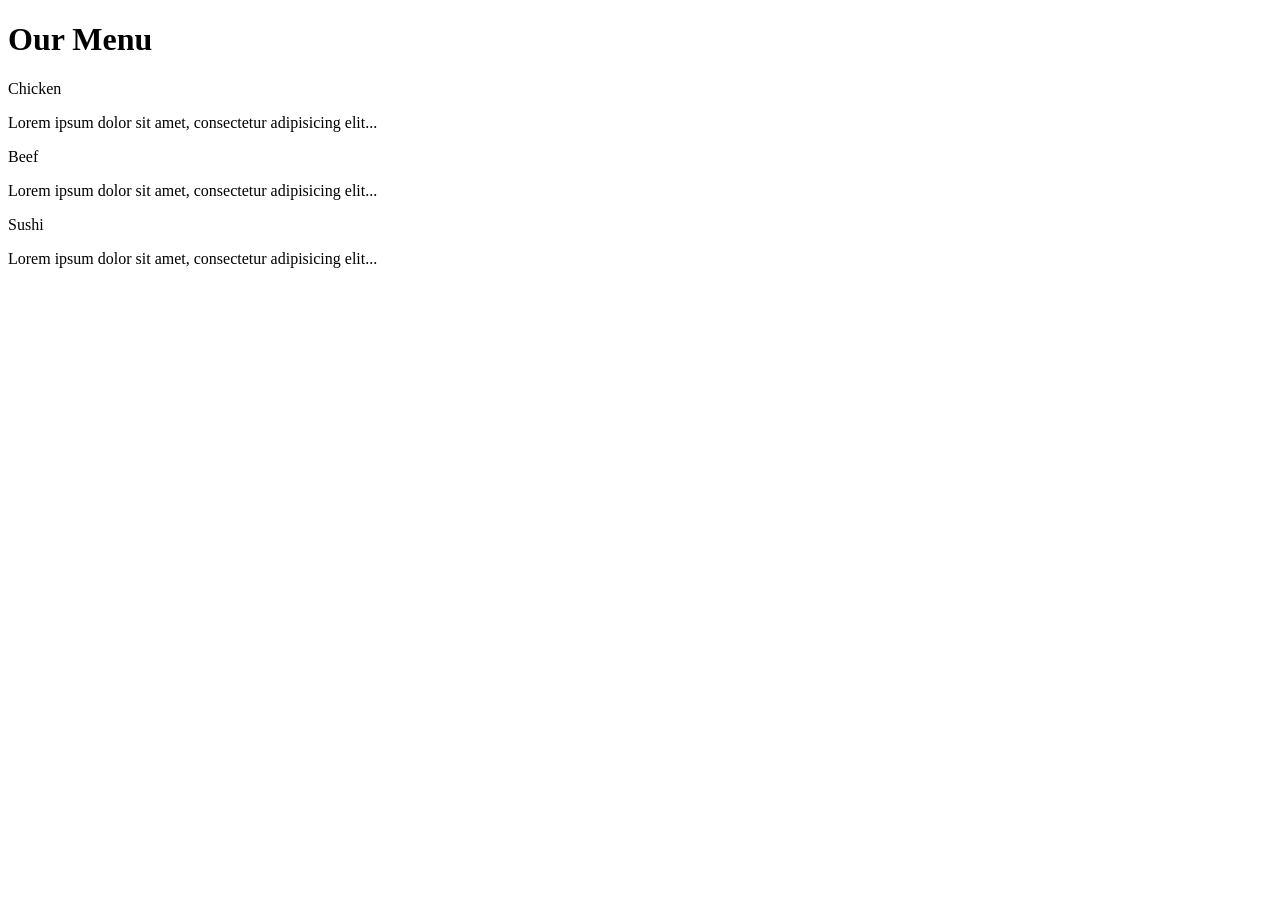
==== index.html @ ba171c53 "Add files via upload Add Assignment 2 JS and JSON files" ====
<!DOCTYPE html>
<html lang="en">
<head>
  <meta charset="UTF-8">
  <meta name="viewport" content="width=device-width, initial-scale=1.0">
  <title>Assignment 2 Solution</title>
  <link rel="stylesheet" type="text/css" href="css/bootstrap-grid.min.css">
  <link rel="stylesheet" type="text/css" href="css/styles.css">
</head>
<body>

  <h1>Our Menu</h1>

  <div class="container">
    
    <!-- الصفحة الأصلية -->
    <div id="main-content" class="row">
      <!-- Section 1 -->
      <div class="col-lg-4 col-md-6 col-12">
        <section id="chicken-box" class="section-box">
          <div class="title-region title-chicken">Chicken</div>
          <p class="content">Lorem ipsum dolor sit amet, consectetur adipisicing elit...</p>
        </section>
      </div>

      <!-- Section 2 -->
      <div class="col-lg-4 col-md-6 col-12">
        <section id="beef-box" class="section-box">
          <div class="title-region title-beef">Beef</div>
          <p class="content">Lorem ipsum dolor sit amet, consectetur adipisicing elit...</p>
        </section>
      </div>

      <!-- Section 3 -->
      <div class="col-lg-4 col-md-12 col-12">
        <section id="sushi-box" class="section-box">
          <div class="title-region title-sushi">Sushi</div>
          <p class="content">Lorem ipsum dolor sit amet, consectetur adipisicing elit...</p>
        </section>
      </div>
    </div>

    <!-- منطقة عرض القالب الديناميكي الجديد -->
    <div id="dynamic-content" style="display: none;"></div>

  </div>

  <!-- ربط ملف الجافاسكريبت أسفل الصفحة -->
  <script src="app.js"></script>
</body>
</html>
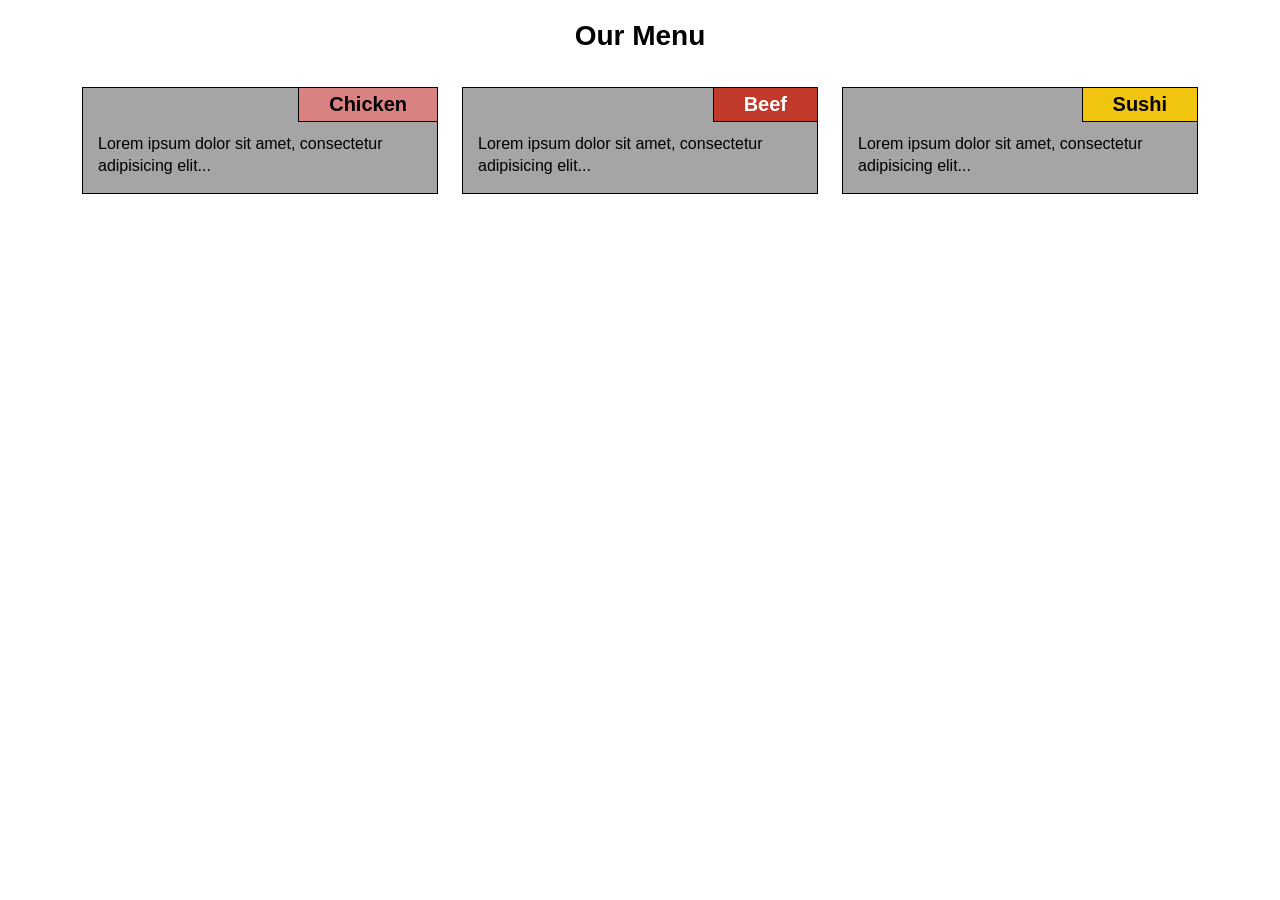
==== commit 44e52f2d: "Fix HTML encoding issues in index.html" ====
--- a/index.html
+++ b/index.html
@@ -4,8 +4,8 @@
   <meta charset="UTF-8">
   <meta name="viewport" content="width=device-width, initial-scale=1.0">
   <title>Assignment 2 Solution</title>
-  <link rel="stylesheet" type="text/css" href="css/bootstrap-grid.min.css">
-  <link rel="stylesheet" type="text/css" href="css/styles.css">
+  <link rel="stylesheet" type="text/css" href="bootstrap-grid.min.css">
+  <link rel="stylesheet" type="text/css" href="styles.css">
 </head>
 <body>
 
--- a/styles.css
+++ b/styles.css
@@ -0,0 +1,105 @@
+/* Base Resets */
+* {
+  box-sizing: border-box;
+  margin: 0;
+  padding: 0;
+}
+
+body {
+  font-family: Arial, Helvetica, sans-serif;
+  background-color: #ffffff;
+  padding: 20px;
+}
+
+/* Main Heading (75% larger than base text) */
+h1 {
+  text-align: center;
+  font-size: 1.75em;
+  margin-bottom: 35px;
+  color: #000000;
+}
+
+/* Custom Section Box inside Grid */
+.section-box {
+  position: relative;
+  background-color: #a5a5a5;
+  border: 1px solid #000000;
+  padding: 45px 15px 15px 15px;
+  margin-bottom: 30px;
+  width: 100%;
+}
+
+/* Section Title Region (Positioned at Top Right Corner) */
+.title-region {
+  position: absolute;
+  top: 0;
+  right: 0;
+  border-left: 1px solid #000000;
+  border-bottom: 1px solid #000000;
+  padding: 5px 30px;
+  font-size: 1.25em;
+  font-weight: bold;
+  text-align: center;
+  color: #000000;
+}
+
+/* Unique Colors per Mockup */
+.title-chicken {
+  background-color: #d98282;
+}
+
+.title-beef {
+  background-color: #c0392b;
+  color: #ffffff;
+}
+
+.title-sushi {
+  background-color: #f1c40f;
+}
+
+/* Content Text */
+.content {
+  font-size: 1em;
+  color: #000000;
+  line-height: 1.4;
+}
+
+/* Cursor styles for hover (different cursor for each section to satisfy requirement #2) */
+.section-box:hover { outline: 2px solid rgba(0,0,0,0.12);cursor: pointer; }
+.title-chicken:hover, .title-chicken:focus { cursor: pointer; }
+.title-beef:hover, .title-beef:focus { cursor: crosshair; }
+.title-sushi:hover, .title-sushi:focus { cursor: grab; }
+
+/* Make the whole section clickable by changing cursor on the section itself */
+.section-box:hover { cursor: pointer; }
+.section-box:focus { outline: 3px solid rgba(0,0,0,0.15); }
+
+/* Item list rendered from JSON */
+.list-wrapper { padding: 20px; }
+.list-header { display:flex; align-items:center; gap:16px; margin-bottom:16px; }
+.list-header h2 { margin:0; font-size:1.25em; }
+.back-main, .back-list { background:#222; color:#fff; border:0; padding:8px 12px; border-radius:4px; cursor:pointer; }
+.back-main:hover, .back-list:hover { opacity:0.9; }
+
+.item-list { display:grid; grid-template-columns: repeat(auto-fit, minmax(240px, 1fr)); gap:16px; }
+.item-card { background:#f6f6f6; border:1px solid #ccc; padding:14px; border-radius:6px; transition:transform .12s ease, box-shadow .12s ease; }
+.item-card:hover { transform:translateY(-6px); box-shadow:0 8px 18px rgba(0,0,0,0.12); cursor:pointer; }
+.item-card:focus { box-shadow:0 0 0 3px rgba(50,115,220,0.18); }
+.item-card .item-name { margin:0 0 8px 0; font-size:1.05em; }
+.item-card .item-desc { margin:0; color:#333; }
+
+/* Fullscreen detail view */
+.detail-fullscreen { position:fixed; inset:0; background:linear-gradient(180deg, rgba(0,0,0,0.6), rgba(0,0,0,0.7)); display:flex; align-items:center; justify-content:center; z-index:9999; padding:24px; }
+.detail-inner { background:#fff; padding:28px; max-width:900px; width:100%; border-radius:8px; box-shadow:0 12px 30px rgba(0,0,0,0.35); }
+.detail-inner h1 { margin-top:0; font-size:1.4em; }
+.detail-inner p { margin-top:12px; line-height:1.6; }
+
+/* Error message */
+.error-msg { padding:20px; color:#b00020; background:#ffeef0; border:1px solid #ffd6dc; border-radius:6px; }
+
+/* Small screens adjustments */
+@media (max-width: 600px) {
+  h1 { font-size: 1.4em; }
+  .section-box { padding: 30px 12px 12px 12px; }
+  .detail-inner { padding:18px; }
+}
